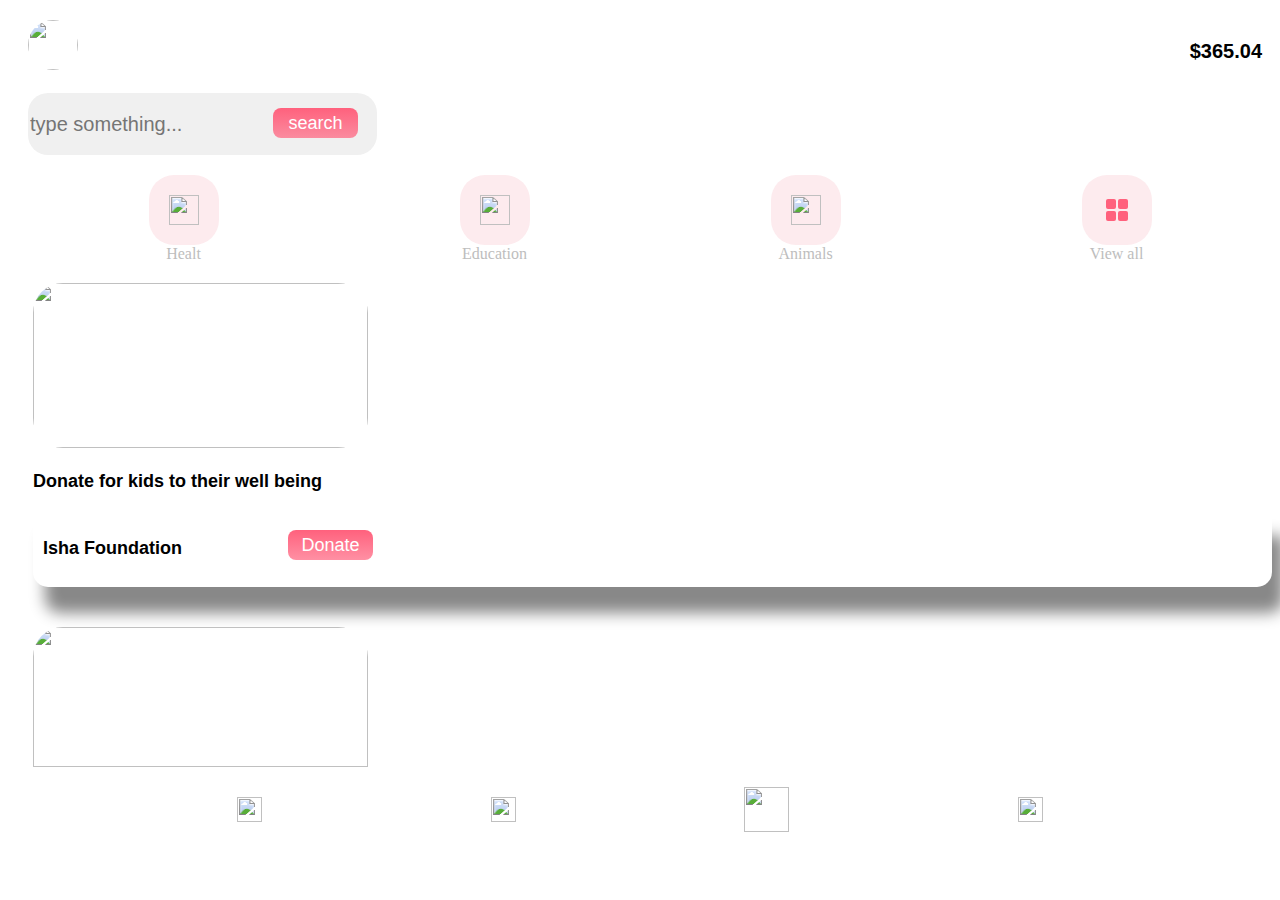
==== index.html @ e2933319 "Add files via upload" ====
<!DOCTYPE html>
<html lang="en">
  <head>
    <meta charset="UTF-8" />
    <meta http-equiv="X-UA-Compatible" content="IE=edge" />
    <meta name="viewport" content="width=device-width, initial-scale=1.0" />
    <title>Document</title>
    <link rel="stylesheet" href="./style.css" />
    <link rel="preconnect" href="https://fonts.googleapis.com" />
    <link rel="preconnect" href="https://fonts.gstatic.com" crossorigin />
  </head>
  <body>
    <div class="container-all">
      <div class="first-seccion">
        <img class="picture" src="./images/picture.jpg" alt="" />
        <div class="money">
          <img class="wallet" src="./images/wallet.jpg" alt="" />
          <p>$365.04</p>
        </div>
      </div>
      <div class="second-seccion">
        <input type="text" placeholder="type something..." />
        <button class="search">search</button>
      </div>
      <div class="multiple-options">
        <div class="option">
          <div class="background-icon">
            <img class="icon" src="./images/healt-icon.png" alt="" />
          </div>
          <article class="name-icon">Healt</article>
        </div>
        <div class="option">
          <div class="background-icon">
            <img class="icon" src="./images/education-icon.png" alt="" />
          </div>
          <article class="name-icon">Education</article>
        </div>
        <div class="option">
          <div class="background-icon">
            <img class="icon" src="./images/animals-icon.png" alt="" />
          </div>
          <article class="name-icon">Animals</article>
        </div>
        <div class="option">
          <div class="background-icon">
            <div class="squares">
              <div class="square"></div>
              <div class="square"></div>
            </div>
            <div class="squares">
              <div class="square"></div>
              <div class="square"></div>
            </div>
          </div>
          <article class="name-icon">View all</article>
        </div>
      </div>
      <div class="donate-seccion">
        <img class="girls" src="./images/girls.jpg" alt="" />
        <p>Donate for kids to their well being</p>
        <div class="principal-button">
          <p>Isha Foundation</p>
          <button class="button-donate">Donate</button>
        </div>
      </div>
      <div class="last-seccion">
        <img class="pupy" src="./images/pupy.2.jpg" alt="" />
        <div class="last-icons">
          <img class="icon-last" src="./images/home-icon.png" alt="" />
          <img class="icon-last" src="./images/list-icon.png" alt="" />
          <img class="save" src="./images/save-icon.jpg" alt="" />
          <img class="icon-last" src="./images/person-icon.png" alt="" />
        </div>
      </div>
    </div>
  </body>
</html>
---- style.css ----
/*dimensions: iPhone 12 Pro*/

.container-all {
  background-color: white;
}
.first-seccion {
  display: flex;
  flex-direction: row;
  justify-content: space-between;
  margin-top: 20px;
  margin-left: 20px;
}
.picture {
  height: 50px;
  width: 50px;
  border-radius: 50px;
}
.money {
  display: flex;
  flex-direction: row;
  align-items: center;
  font-size: 20px;
  font-weight: bold;
  font-style: normal;
  font-family: "Poppins", sans-serif;
  margin-right: 10px;
}
.wallet {
  height: 25px;
  height: 25px;
  margin-right: 10px;
}
.second-seccion {
  margin-left: 20px;
  margin-top: 10px;
  display: flex;
  flex-direction: row;
}
/*search*/
input {
  background-color: #f0f0f0;
  border: 0px;
  border-radius: 20px;
  height: 60px;
  width: 345px;
  font-family: "Poppins", sans-serif;
  font-size: 20px;
}
.search {
  background: linear-gradient(180deg, #ff617d 0%, rgba(255, 97, 125, 0.7) 100%);
  border-radius: 8px;
  border: 0px;
  color: white;
  position: absolute;
  margin-left: 245px;
  margin-top: 15px;
  height: 30px;
  width: 85px;
  font-size: 18px;
  font-family: "Poppins", sans-serif;
}
.multiple-options {
  display: flex;
  flex-direction: row;
  justify-content: space-around;
  margin-top: 20px;
  margin-left: 20px;
  margin-bottom: 20px;
}
.option {
  display: flex;
  flex-direction: column;
  text-align: center;
  color: #bdbdbd;
}
.background-icon {
  background-color: #fdebee;
  border-radius: 25px;
  height: 70px;
  width: 70px;
  display: flex;
  flex-direction: row;
  justify-content: center;
  align-items: center;
}
.icon {
  height: 30px;
  width: 30px;
}
.squares {
  display: flex;
  flex-direction: column;
}
.square {
  height: 10px;
  width: 10px;
  background-color: #ff617d;
  border-radius: 2px;
  margin: 1px;
}
.donate-seccion {
  margin-left: 25px;
  font-family: "Poppins", sans-serif;
  font-weight: bolder;
  font-size: 18px;
  border-radius: 25px;
  margin-bottom: 40px;
}
.girls {
  border-radius: 30px;
  height: 165px;
  width: 335px;
}
.principal-button {
  display: flex;
  flex-direction: row;
  padding: 10px;
  box-shadow: 12px 26px 15px #888888;
  border-radius: 0px 0px 15px 15px;
}
.button-donate {
  background: linear-gradient(180deg, #ff617d 0%, rgba(255, 97, 125, 0.7) 100%);
  border-radius: 8px;
  border: 0px;
  color: white;
  position: absolute;
  margin-left: 245px;
  margin-top: 10px;
  height: 30px;
  width: 85px;
  font-size: 18px;
  font-family: "Poppins", sans-serif;
}
.pupy {
  height: 140px;
  width: 335px;
  border-radius: 30px 30px 0px 0px;
  margin-left: 25px;
}
.last-seccion {
  display: flex;
  flex-direction: column;
}
.last-icons {
  display: flex;
  flex-direction: row;
  justify-content: space-evenly;
}
.icon-last {
  margin-top: 30px;
  height: 25px;
  width: 25px;
}
.save {
  height: 45px;
  width: 45px;
  margin-top: 20px;
}
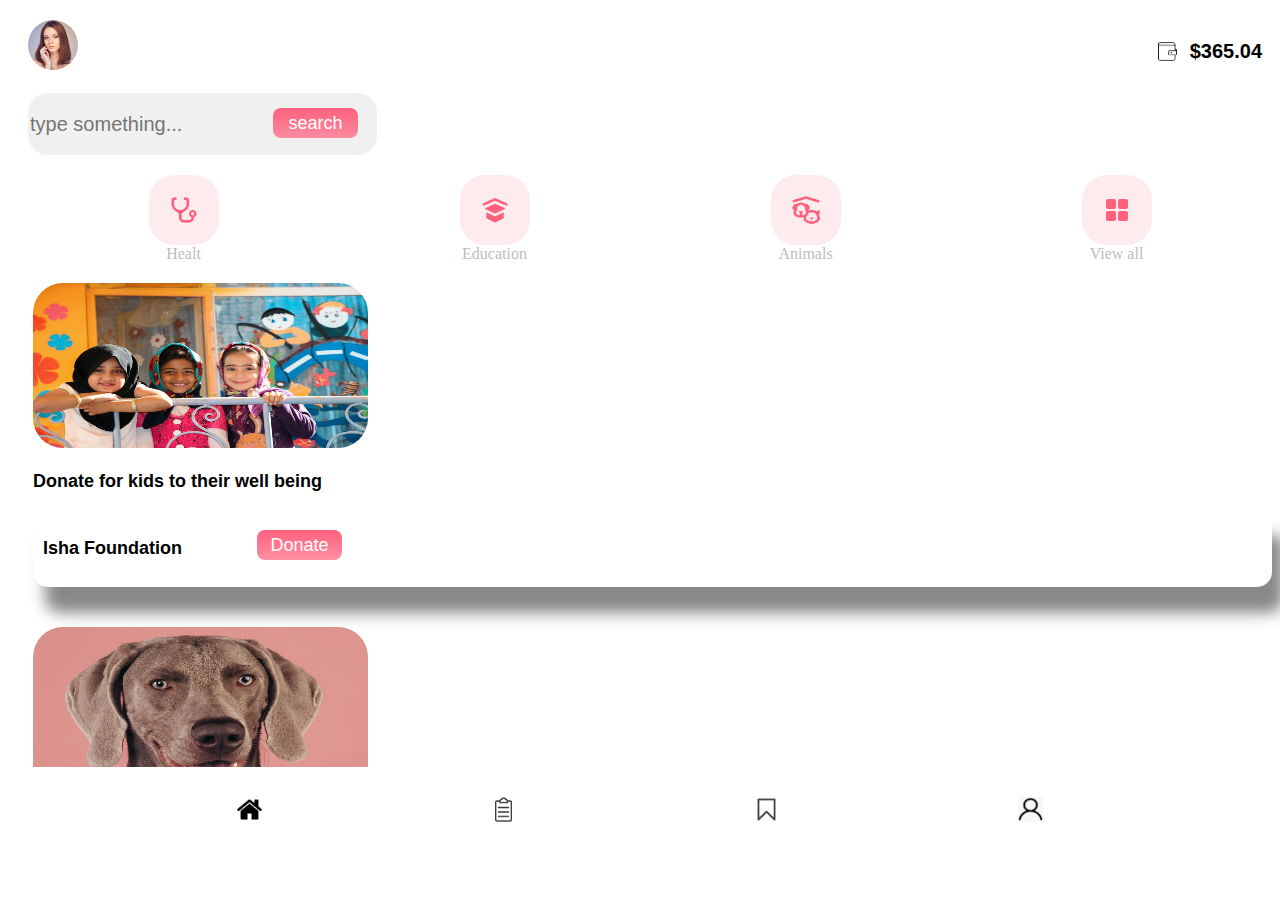
==== commit 3f9545d5: "Add files via upload" ====
--- a/index.html
+++ b/index.html
@@ -60,7 +60,9 @@
         <p>Donate for kids to their well being</p>
         <div class="principal-button">
           <p>Isha Foundation</p>
-          <button class="button-donate">Donate</button>
+          <a href="./second-screen/medium.html"
+            ><button class="button-donate">Donate</button>
+          </a>
         </div>
       </div>
       <div class="last-seccion">
--- a/style.css
+++ b/style.css
@@ -3,6 +3,7 @@
 .container-all {
   background-color: white;
 }
+
 .first-seccion {
   display: flex;
   flex-direction: row;
@@ -10,11 +11,13 @@
   margin-top: 20px;
   margin-left: 20px;
 }
+
 .picture {
   height: 50px;
   width: 50px;
   border-radius: 50px;
 }
+
 .money {
   display: flex;
   flex-direction: row;
@@ -25,17 +28,20 @@
   font-family: "Poppins", sans-serif;
   margin-right: 10px;
 }
+
 .wallet {
   height: 25px;
   height: 25px;
   margin-right: 10px;
 }
+
 .second-seccion {
   margin-left: 20px;
   margin-top: 10px;
   display: flex;
   flex-direction: row;
 }
+
 /*search*/
 input {
   background-color: #f0f0f0;
@@ -46,6 +52,7 @@
   font-family: "Poppins", sans-serif;
   font-size: 20px;
 }
+
 .search {
   background: linear-gradient(180deg, #ff617d 0%, rgba(255, 97, 125, 0.7) 100%);
   border-radius: 8px;
@@ -59,6 +66,7 @@
   font-size: 18px;
   font-family: "Poppins", sans-serif;
 }
+
 .multiple-options {
   display: flex;
   flex-direction: row;
@@ -67,12 +75,14 @@
   margin-left: 20px;
   margin-bottom: 20px;
 }
+
 .option {
   display: flex;
   flex-direction: column;
   text-align: center;
   color: #bdbdbd;
 }
+
 .background-icon {
   background-color: #fdebee;
   border-radius: 25px;
@@ -83,14 +93,17 @@
   justify-content: center;
   align-items: center;
 }
+
 .icon {
   height: 30px;
   width: 30px;
 }
+
 .squares {
   display: flex;
   flex-direction: column;
 }
+
 .square {
   height: 10px;
   width: 10px;
@@ -98,6 +111,7 @@
   border-radius: 2px;
   margin: 1px;
 }
+
 .donate-seccion {
   margin-left: 25px;
   font-family: "Poppins", sans-serif;
@@ -106,11 +120,13 @@
   border-radius: 25px;
   margin-bottom: 40px;
 }
+
 .girls {
   border-radius: 30px;
   height: 165px;
   width: 335px;
 }
+
 .principal-button {
   display: flex;
   flex-direction: row;
@@ -118,41 +134,54 @@
   box-shadow: 12px 26px 15px #888888;
   border-radius: 0px 0px 15px 15px;
 }
+
 .button-donate {
   background: linear-gradient(180deg, #ff617d 0%, rgba(255, 97, 125, 0.7) 100%);
   border-radius: 8px;
   border: 0px;
   color: white;
   position: absolute;
-  margin-left: 245px;
+  margin-left: 75px;
   margin-top: 10px;
   height: 30px;
   width: 85px;
   font-size: 18px;
   font-family: "Poppins", sans-serif;
+
 }
+
 .pupy {
   height: 140px;
   width: 335px;
   border-radius: 30px 30px 0px 0px;
   margin-left: 25px;
 }
+
 .last-seccion {
   display: flex;
   flex-direction: column;
 }
+
 .last-icons {
   display: flex;
   flex-direction: row;
   justify-content: space-evenly;
 }
+
 .icon-last {
   margin-top: 30px;
   height: 25px;
   width: 25px;
 }
+
 .save {
   height: 45px;
   width: 45px;
   margin-top: 20px;
 }
+
+a {
+  width: 0px;
+  height: 0px;
+  margin: 0px;
+}